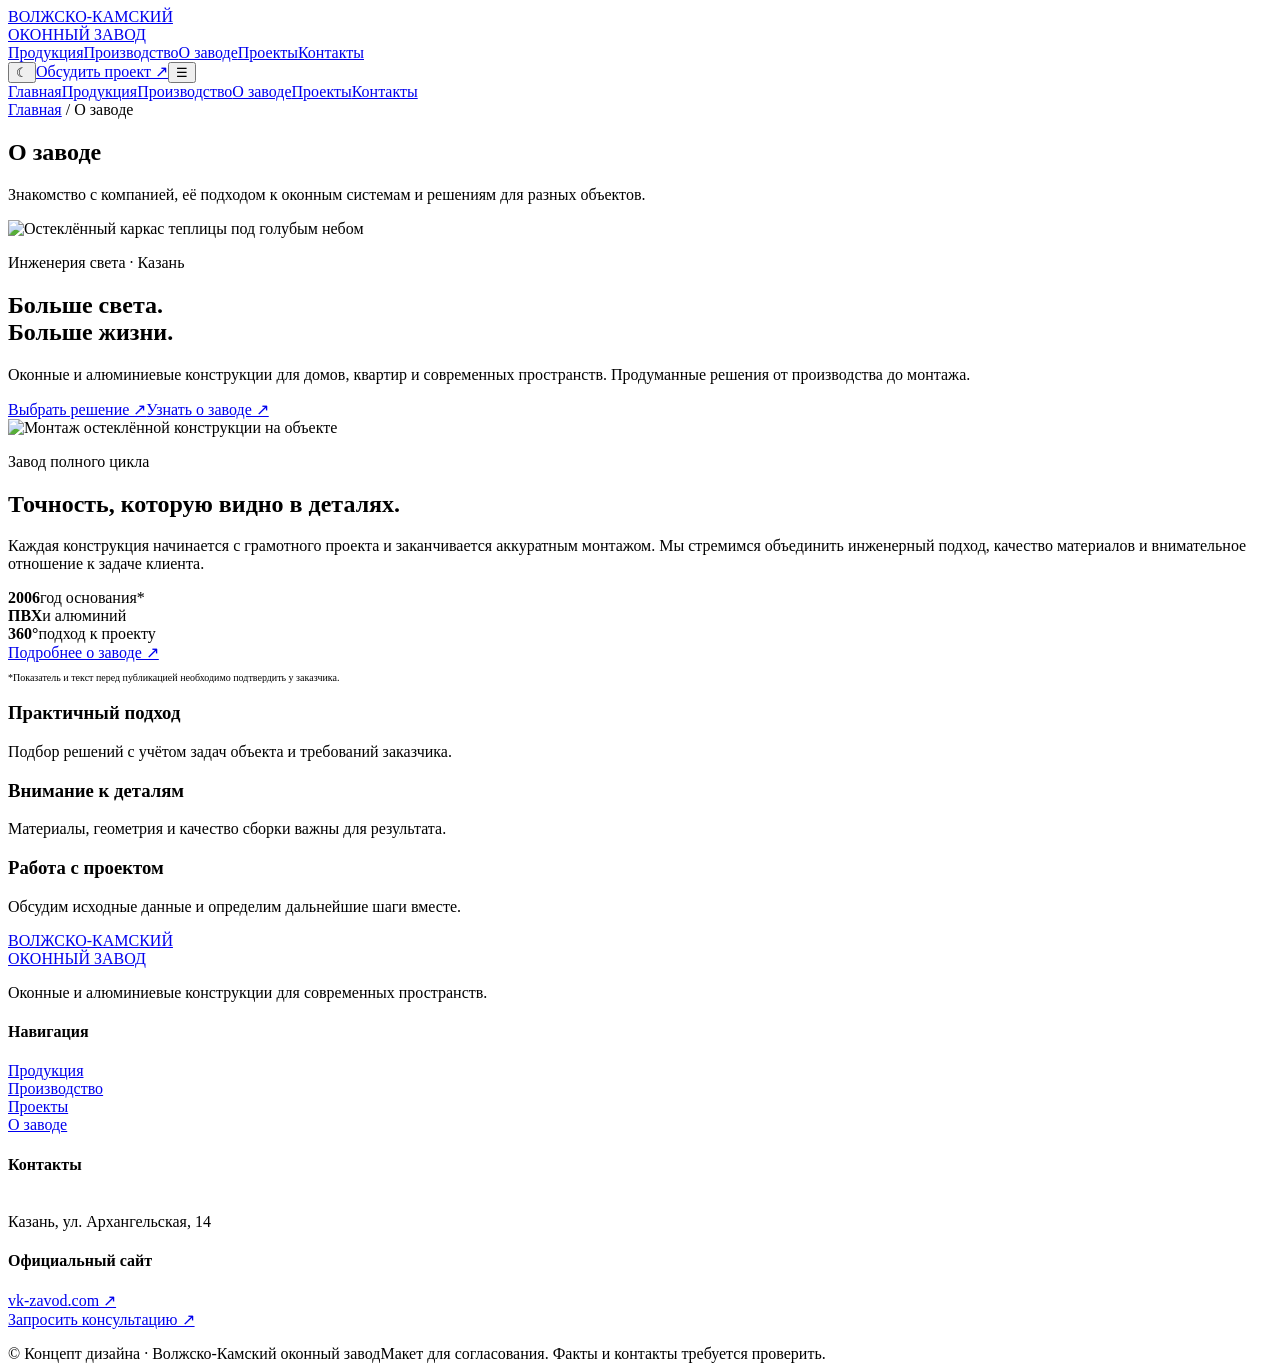
==== about.html @ a46b9af6 "Add files via upload" ====
<!doctype html><html lang="ru"><head><meta charset="utf-8"><meta name="viewport" content="width=device-width,initial-scale=1"><meta name="theme-color" content="#f5f4f0"><title>О заводе — Волжско-Камский оконный завод</title><meta name="description" content="Оконные и алюминиевые конструкции, производство и проекты Волжско-Камского оконного завода."><link rel="stylesheet" href="styles.css"></head><body><header class="topbar"><div class="wrap nav"><a class="brand" href="index.html" aria-label="На главную"><span class="brandmark"><i></i><i></i><i></i><i></i></span><span>ВОЛЖСКО-КАМСКИЙ<br>ОКОННЫЙ ЗАВОД</span></a><nav class="links" aria-label="Главная навигация"><a href="products.html">Продукция</a><a href="production.html">Производство</a><a href="about.html">О заводе</a><a href="projects.html">Проекты</a><a href="contacts.html">Контакты</a></nav><div class="nav-actions"><button class="theme-btn" id="themeToggle" aria-label="Переключить тему" title="Переключить тему">☾</button><a class="btn" href="contacts.html">Обсудить проект ↗</a><button class="menu-btn" id="menuToggle" aria-label="Открыть меню" aria-expanded="false">☰</button></div></div><nav class="mobile-panel" id="mobilePanel" aria-label="Мобильная навигация"><a href="index.html">Главная</a><a href="products.html">Продукция</a><a href="production.html">Производство</a><a href="about.html">О заводе</a><a href="projects.html">Проекты</a><a href="contacts.html">Контакты</a></nav></header><main id="top"><section class="page-intro"><div class="wrap"><div class="breadcrumbs"><a href="index.html">Главная</a> / О заводе</div><h1>О заводе</h1><p>Знакомство с компанией, её подходом к оконным системам и решениям для разных объектов.</p></div></section><section class="hero"><div class="wrap"><div class="hero-card"><img class="hero-img" src="images/gh-white-roof.jpg" alt="Остеклённый каркас теплицы под голубым небом" style="object-position:center 62%"><div class="hero-copy"><p class="eyebrow">Инженерия света · Казань</p><h1>Больше света.<br><span>Больше жизни.</span></h1><p>Оконные и алюминиевые конструкции для домов, квартир и современных пространств. Продуманные решения от производства до монтажа.</p><div class="hero-actions"><a class="btn" href="products.html">Выбрать решение ↗</a><a class="btn outline" href="production.html">Узнать о заводе ↗</a></div></div></div></div></section><section class="section" id="factory" style="padding-top:0"><div class="wrap"><div class="factory" id="about"><img src="images/gh-white-door.jpg" alt="Монтаж остеклённой конструкции на объекте" loading="lazy"><div class="factory-copy"><p class="kicker">Завод полного цикла</p><h2>Точность, которую видно в деталях.</h2><p>Каждая конструкция начинается с грамотного проекта и заканчивается аккуратным монтажом. Мы стремимся объединить инженерный подход, качество материалов и внимательное отношение к задаче клиента.</p><div class="stats"><div class="stat"><b>2006</b><span>год основания*</span></div><div class="stat"><b>ПВХ</b><span>и алюминий</span></div><div class="stat"><b>360°</b><span>подход к проекту</span></div></div><a class="text-link" href="https://www.vk-zavod.com/about/" target="_blank" rel="noopener">Подробнее о заводе ↗</a></div></div><p style="font-size:10px;color:var(--muted);margin:10px 0 0">*Показатель и текст перед публикацией необходимо подтвердить у заказчика.</p></div></section><section class="section"><div class="wrap info-grid"><article class="info-card"><h3>Практичный подход</h3><p>Подбор решений с учётом задач объекта и требований заказчика.</p></article><article class="info-card"><h3>Внимание к деталям</h3><p>Материалы, геометрия и качество сборки важны для результата.</p></article><article class="info-card"><h3>Работа с проектом</h3><p>Обсудим исходные данные и определим дальнейшие шаги вместе.</p></article></div></section></main><footer class="footer"><div class="wrap"><div class="footer-grid"><div><a class="brand" href="index.html"><span class="brandmark"><i></i><i></i><i></i><i></i></span><span>ВОЛЖСКО-КАМСКИЙ<br>ОКОННЫЙ ЗАВОД</span></a><p>Оконные и алюминиевые конструкции для современных пространств.</p></div><div><h4>Навигация</h4><p><a href="products.html">Продукция</a><br><a href="production.html">Производство</a><br><a href="projects.html">Проекты</a><br><a href="about.html">О заводе</a></p></div><div><h4>Контакты</h4><p><br>Казань, ул. Архангельская, 14</p></div><div><h4>Официальный сайт</h4><p><a href="https://www.vk-zavod.com/" target="_blank" rel="noopener">vk-zavod.com ↗</a><br><a href="contacts.html">Запросить консультацию ↗</a></p></div></div><div class="copyright"><span>© Концепт дизайна · Волжско-Камский оконный завод</span><span>Макет для согласования. Факты и контакты требуется проверить.</span></div></div></footer><script src="app.js"></script></body></html>
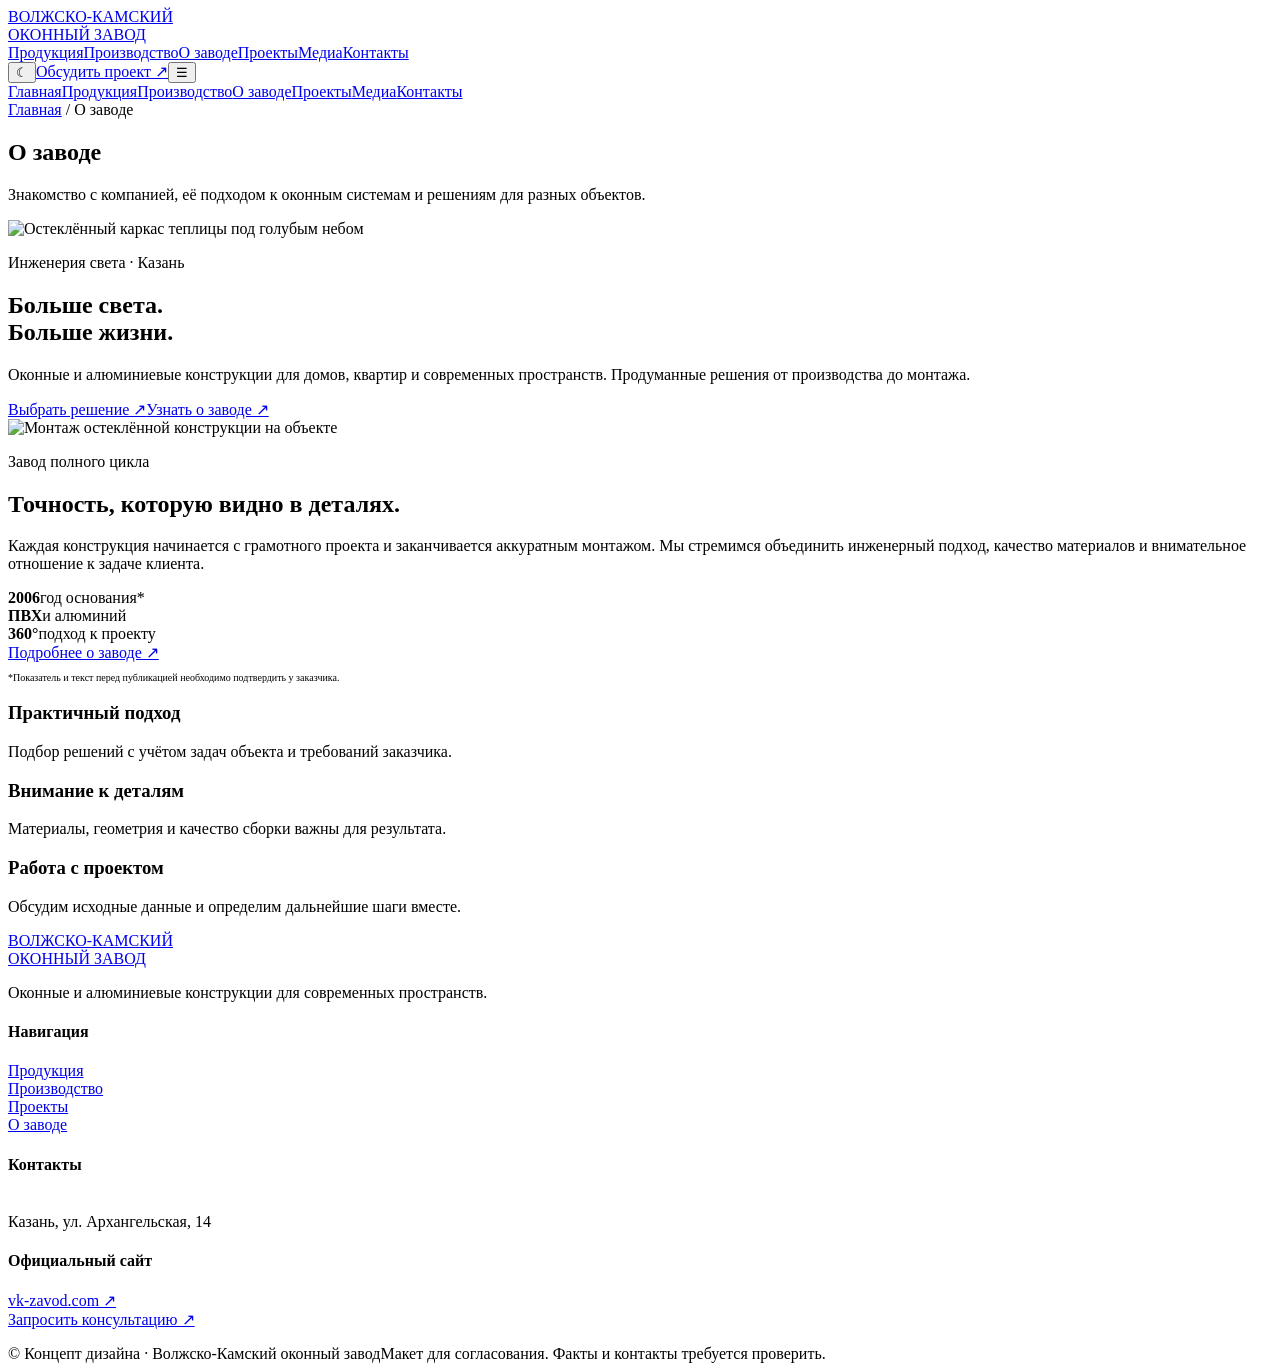
==== commit ad39d3b6: "Add media gallery to site navigation" ====
--- a/about.html
+++ b/about.html
@@ -1 +1 @@
-<!doctype html><html lang="ru"><head><meta charset="utf-8"><meta name="viewport" content="width=device-width,initial-scale=1"><meta name="theme-color" content="#f5f4f0"><title>О заводе — Волжско-Камский оконный завод</title><meta name="description" content="Оконные и алюминиевые конструкции, производство и проекты Волжско-Камского оконного завода."><link rel="stylesheet" href="styles.css"></head><body><header class="topbar"><div class="wrap nav"><a class="brand" href="index.html" aria-label="На главную"><span class="brandmark"><i></i><i></i><i></i><i></i></span><span>ВОЛЖСКО-КАМСКИЙ<br>ОКОННЫЙ ЗАВОД</span></a><nav class="links" aria-label="Главная навигация"><a href="products.html">Продукция</a><a href="production.html">Производство</a><a href="about.html">О заводе</a><a href="projects.html">Проекты</a><a href="contacts.html">Контакты</a></nav><div class="nav-actions"><button class="theme-btn" id="themeToggle" aria-label="Переключить тему" title="Переключить тему">☾</button><a class="btn" href="contacts.html">Обсудить проект ↗</a><button class="menu-btn" id="menuToggle" aria-label="Открыть меню" aria-expanded="false">☰</button></div></div><nav class="mobile-panel" id="mobilePanel" aria-label="Мобильная навигация"><a href="index.html">Главная</a><a href="products.html">Продукция</a><a href="production.html">Производство</a><a href="about.html">О заводе</a><a href="projects.html">Проекты</a><a href="contacts.html">Контакты</a></nav></header><main id="top"><section class="page-intro"><div class="wrap"><div class="breadcrumbs"><a href="index.html">Главная</a> / О заводе</div><h1>О заводе</h1><p>Знакомство с компанией, её подходом к оконным системам и решениям для разных объектов.</p></div></section><section class="hero"><div class="wrap"><div class="hero-card"><img class="hero-img" src="images/gh-white-roof.jpg" alt="Остеклённый каркас теплицы под голубым небом" style="object-position:center 62%"><div class="hero-copy"><p class="eyebrow">Инженерия света · Казань</p><h1>Больше света.<br><span>Больше жизни.</span></h1><p>Оконные и алюминиевые конструкции для домов, квартир и современных пространств. Продуманные решения от производства до монтажа.</p><div class="hero-actions"><a class="btn" href="products.html">Выбрать решение ↗</a><a class="btn outline" href="production.html">Узнать о заводе ↗</a></div></div></div></div></section><section class="section" id="factory" style="padding-top:0"><div class="wrap"><div class="factory" id="about"><img src="images/gh-white-door.jpg" alt="Монтаж остеклённой конструкции на объекте" loading="lazy"><div class="factory-copy"><p class="kicker">Завод полного цикла</p><h2>Точность, которую видно в деталях.</h2><p>Каждая конструкция начинается с грамотного проекта и заканчивается аккуратным монтажом. Мы стремимся объединить инженерный подход, качество материалов и внимательное отношение к задаче клиента.</p><div class="stats"><div class="stat"><b>2006</b><span>год основания*</span></div><div class="stat"><b>ПВХ</b><span>и алюминий</span></div><div class="stat"><b>360°</b><span>подход к проекту</span></div></div><a class="text-link" href="https://www.vk-zavod.com/about/" target="_blank" rel="noopener">Подробнее о заводе ↗</a></div></div><p style="font-size:10px;color:var(--muted);margin:10px 0 0">*Показатель и текст перед публикацией необходимо подтвердить у заказчика.</p></div></section><section class="section"><div class="wrap info-grid"><article class="info-card"><h3>Практичный подход</h3><p>Подбор решений с учётом задач объекта и требований заказчика.</p></article><article class="info-card"><h3>Внимание к деталям</h3><p>Материалы, геометрия и качество сборки важны для результата.</p></article><article class="info-card"><h3>Работа с проектом</h3><p>Обсудим исходные данные и определим дальнейшие шаги вместе.</p></article></div></section></main><footer class="footer"><div class="wrap"><div class="footer-grid"><div><a class="brand" href="index.html"><span class="brandmark"><i></i><i></i><i></i><i></i></span><span>ВОЛЖСКО-КАМСКИЙ<br>ОКОННЫЙ ЗАВОД</span></a><p>Оконные и алюминиевые конструкции для современных пространств.</p></div><div><h4>Навигация</h4><p><a href="products.html">Продукция</a><br><a href="production.html">Производство</a><br><a href="projects.html">Проекты</a><br><a href="about.html">О заводе</a></p></div><div><h4>Контакты</h4><p><br>Казань, ул. Архангельская, 14</p></div><div><h4>Официальный сайт</h4><p><a href="https://www.vk-zavod.com/" target="_blank" rel="noopener">vk-zavod.com ↗</a><br><a href="contacts.html">Запросить консультацию ↗</a></p></div></div><div class="copyright"><span>© Концепт дизайна · Волжско-Камский оконный завод</span><span>Макет для согласования. Факты и контакты требуется проверить.</span></div></div></footer><script src="app.js"></script></body></html>
+<!doctype html><html lang="ru"><head><meta charset="utf-8"><meta name="viewport" content="width=device-width,initial-scale=1"><meta name="theme-color" content="#f5f4f0"><title>О заводе — Волжско-Камский оконный завод</title><meta name="description" content="Оконные и алюминиевые конструкции, производство и проекты Волжско-Камского оконного завода."><link rel="stylesheet" href="styles.css"></head><body><header class="topbar"><div class="wrap nav"><a class="brand" href="index.html" aria-label="На главную"><span class="brandmark"><i></i><i></i><i></i><i></i></span><span>ВОЛЖСКО-КАМСКИЙ<br>ОКОННЫЙ ЗАВОД</span></a><nav class="links" aria-label="Главная навигация"><a href="products.html">Продукция</a><a href="production.html">Производство</a><a href="about.html">О заводе</a><a href="projects.html">Проекты</a><a href="media.html">Медиа</a><a href="contacts.html">Контакты</a></nav><div class="nav-actions"><button class="theme-btn" id="themeToggle" aria-label="Переключить тему" title="Переключить тему">☾</button><a class="btn" href="contacts.html">Обсудить проект ↗</a><button class="menu-btn" id="menuToggle" aria-label="Открыть меню" aria-expanded="false">☰</button></div></div><nav class="mobile-panel" id="mobilePanel" aria-label="Мобильная навигация"><a href="index.html">Главная</a><a href="products.html">Продукция</a><a href="production.html">Производство</a><a href="about.html">О заводе</a><a href="projects.html">Проекты</a><a href="media.html">Медиа</a><a href="contacts.html">Контакты</a></nav></header><main id="top"><section class="page-intro"><div class="wrap"><div class="breadcrumbs"><a href="index.html">Главная</a> / О заводе</div><h1>О заводе</h1><p>Знакомство с компанией, её подходом к оконным системам и решениям для разных объектов.</p></div></section><section class="hero"><div class="wrap"><div class="hero-card"><img class="hero-img" src="images/gh-white-roof.jpg" alt="Остеклённый каркас теплицы под голубым небом" style="object-position:center 62%"><div class="hero-copy"><p class="eyebrow">Инженерия света · Казань</p><h1>Больше света.<br><span>Больше жизни.</span></h1><p>Оконные и алюминиевые конструкции для домов, квартир и современных пространств. Продуманные решения от производства до монтажа.</p><div class="hero-actions"><a class="btn" href="products.html">Выбрать решение ↗</a><a class="btn outline" href="production.html">Узнать о заводе ↗</a></div></div></div></div></section><section class="section" id="factory" style="padding-top:0"><div class="wrap"><div class="factory" id="about"><img src="images/gh-white-door.jpg" alt="Монтаж остеклённой конструкции на объекте" loading="lazy"><div class="factory-copy"><p class="kicker">Завод полного цикла</p><h2>Точность, которую видно в деталях.</h2><p>Каждая конструкция начинается с грамотного проекта и заканчивается аккуратным монтажом. Мы стремимся объединить инженерный подход, качество материалов и внимательное отношение к задаче клиента.</p><div class="stats"><div class="stat"><b>2006</b><span>год основания*</span></div><div class="stat"><b>ПВХ</b><span>и алюминий</span></div><div class="stat"><b>360°</b><span>подход к проекту</span></div></div><a class="text-link" href="https://www.vk-zavod.com/about/" target="_blank" rel="noopener">Подробнее о заводе ↗</a></div></div><p style="font-size:10px;color:var(--muted);margin:10px 0 0">*Показатель и текст перед публикацией необходимо подтвердить у заказчика.</p></div></section><section class="section"><div class="wrap info-grid"><article class="info-card"><h3>Практичный подход</h3><p>Подбор решений с учётом задач объекта и требований заказчика.</p></article><article class="info-card"><h3>Внимание к деталям</h3><p>Материалы, геометрия и качество сборки важны для результата.</p></article><article class="info-card"><h3>Работа с проектом</h3><p>Обсудим исходные данные и определим дальнейшие шаги вместе.</p></article></div></section></main><footer class="footer"><div class="wrap"><div class="footer-grid"><div><a class="brand" href="index.html"><span class="brandmark"><i></i><i></i><i></i><i></i></span><span>ВОЛЖСКО-КАМСКИЙ<br>ОКОННЫЙ ЗАВОД</span></a><p>Оконные и алюминиевые конструкции для современных пространств.</p></div><div><h4>Навигация</h4><p><a href="products.html">Продукция</a><br><a href="production.html">Производство</a><br><a href="projects.html">Проекты</a><br><a href="about.html">О заводе</a></p></div><div><h4>Контакты</h4><p><br>Казань, ул. Архангельская, 14</p></div><div><h4>Официальный сайт</h4><p><a href="https://www.vk-zavod.com/" target="_blank" rel="noopener">vk-zavod.com ↗</a><br><a href="contacts.html">Запросить консультацию ↗</a></p></div></div><div class="copyright"><span>© Концепт дизайна · Волжско-Камский оконный завод</span><span>Макет для согласования. Факты и контакты требуется проверить.</span></div></div></footer><script src="app.js"></script></body></html>
